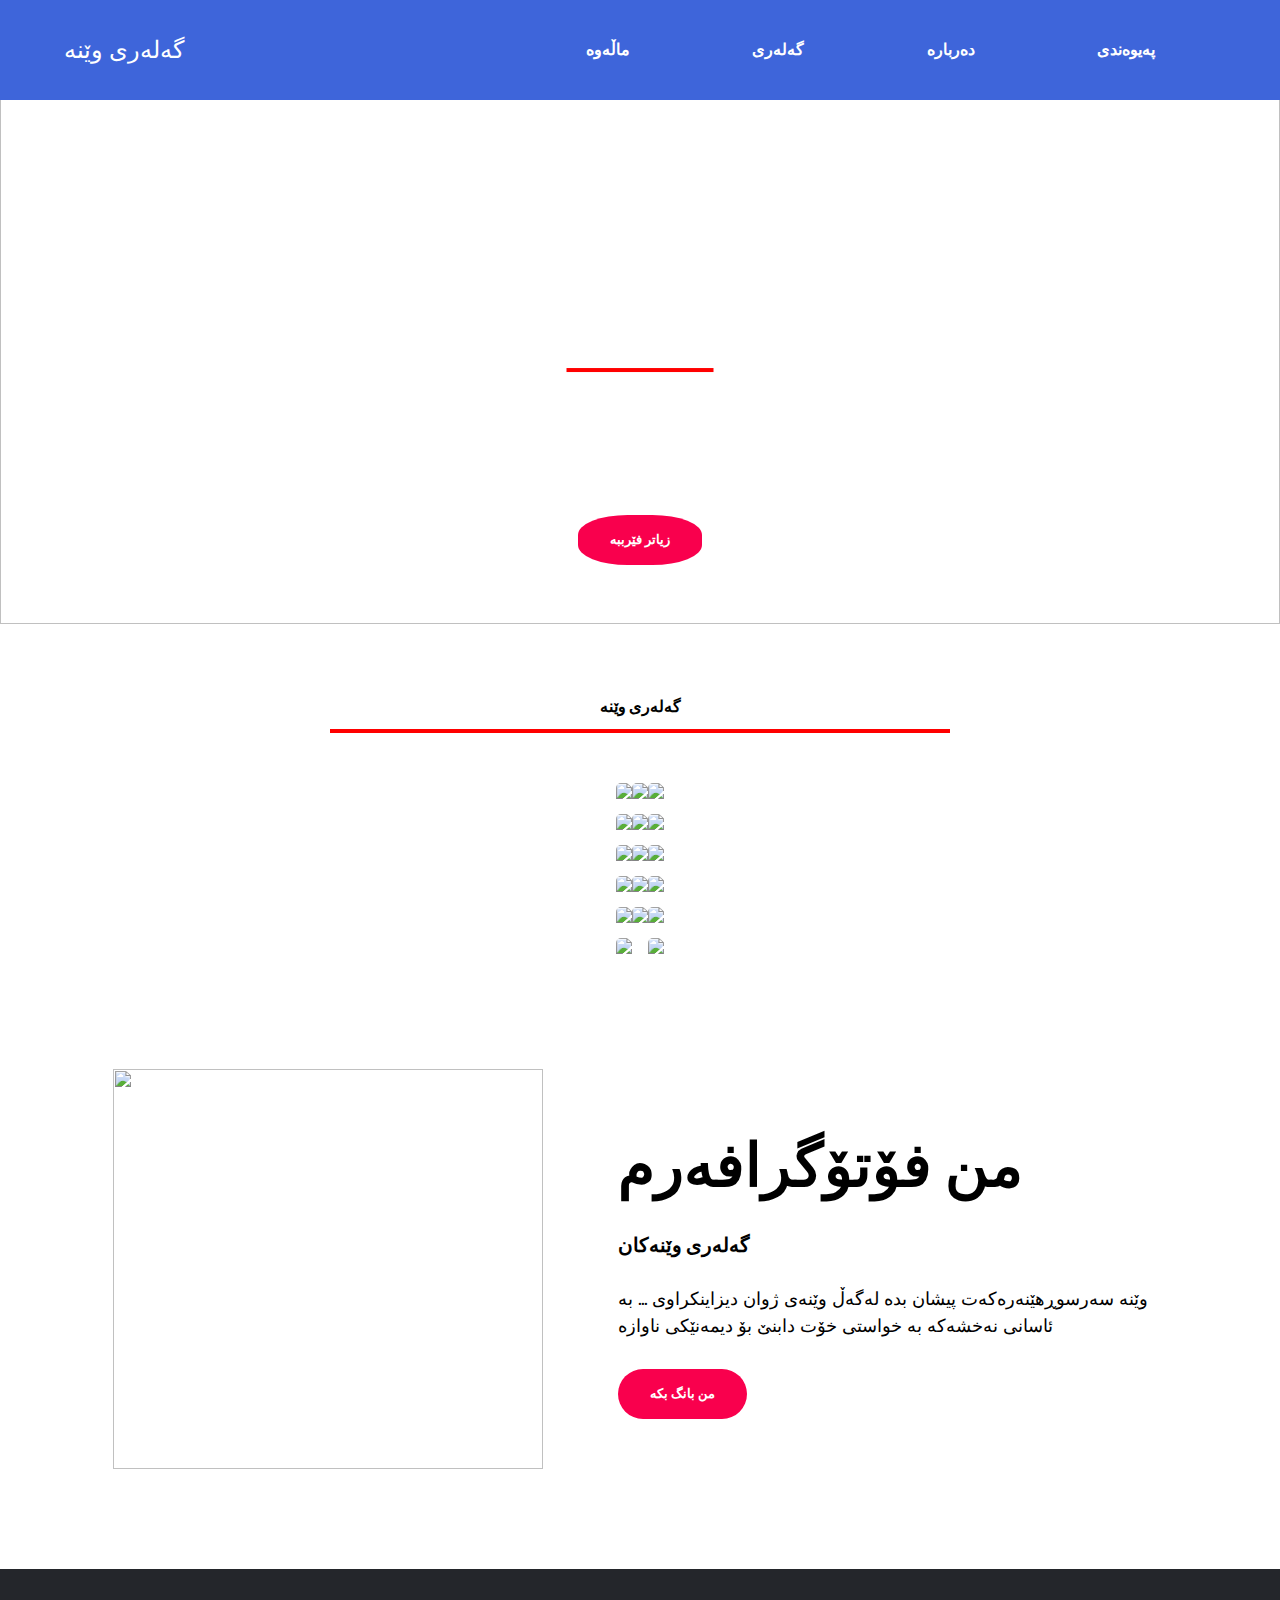
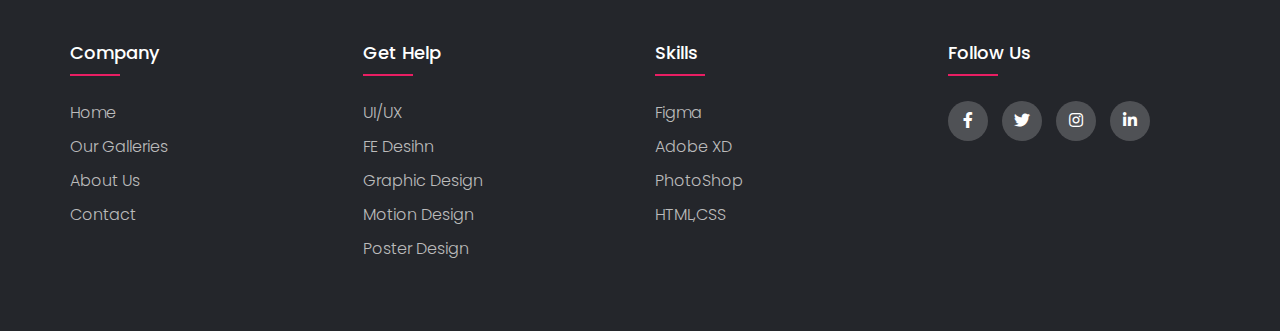
==== web.html @ 7c74590e "Add files via upload" ====
<!DOCTYPE html>
<html lang="en">
<head>
    <meta charset="UTF-8">
    <meta http-equiv="X-UA-Compatible" content="IE=edge">
    <meta name="viewport" content="width=device-width, initial-scale=1.0">
    <title>Document</title>
    <link rel="stylesheet" href="ww.css">
    <script src="https://kit.fontawesome.com/a076d05399.js" crossorigin="anonymous"></script>
    <link rel="stylesheet" type="text/css" href="https://cdnjs.cloudflare.com/ajax/libs/font-awesome/5.15.1/css/all.min.css">

</head>
<body>
    <nav>
        <input id="nav-toggle" type="checkbox">
        <div class="logo">گەلەری وێنە</div>
        <ul class="links">
            <li><a href="#home" class="nav_link">ماڵەوە</a></li>
            <li><a href="#about" class="nav_link">گەلەری</a></li>
            <li><a href="#work" class="nav_link">دەربارە</a></li>
            <li><a href="#projects" class="nav_link">پەیوەندی</a></li>
    
        </ul>
        <label for="nav-toggle" class="icon-burger">
            <div class="line"></div>
            <div class="line"></div>
            <div class="line"></div>
        </label>
    </nav>

    h1,h2,h3,h4,h5,h6 p{
      color: black ;
      }
      
    

    <img src="tree-736885__480.jpg"  id="s">
    <div class="centered" style="top: 40%;"><h5 style="color: white;">جیهانی ڕەنگاو رەنگ بگەڕێ</h5><hr class="new5"></div>
    
    <div class="centered" style="top: 50%;"><h2 style="color: white;">دیارییەکی سەرسوڕهێنەر</h2></div>
    <div class="centered" style="top: 60%;"><button style="border-radius: 40%; color: white;" >زیاتر فێرببە</button></div>
  <br><br>






   <section>
    <div class="container">
        <div class="heading">
          <h3>گەلەری وێنە</h3>
          <hr class="new4">
        </div>

        <div class="box">
          
          <div class="dream">
            <img src="1.jpg">
             <img src="2.jpg">
              <img src="3.jpg">
               <img src="4.jpg">
                <img src="5.jpg">
                <img src="7.jpg">
                
          </div>
    
            <div class="dream">
            <img src="6.jpg">
             <img src="7.jpg">
              <img src="8.jpg">
               <img src="9.jpg">
               <img src="2.jpg">
        
            
                
          </div>
    
            <div class="dream">
            <img src="11.jpg">
             <img src="12.jpg">
              <img src="13.jpg">
               <img src="14.jpg">
               <img src="15.jpg">
               <img src="5.jpg">
             
          </div>

    
        </div>
       

    
      </div>
   </section>
   
   <section class="Aboute">
    
    <div class="Main">

      <img src="back-image.jpg" width="400" height="400"  >

      <div class="Aboute-text">
        <h2>من فۆتۆگرافەرم</h2>
        <h5>گەلەری وێنەکان</h5>
        <p>وێنە سەرسوڕهێنەرەکەت پیشان بدە لەگەڵ وێنەی ژوان دیزاینکراوی ... بە ئاسانی نەخشەکە بە خواستی خۆت دابنێ بۆ دیمەنێکی ناوازە</p>
        <button type="button"> من بانگ بکە </button>

      </div>

    </div>


   </section>



   <footer class="footer">
    <div class="Container">
      <div class="row">
        <div class="footer-col">
          <h4>company</h4>
          <ul>
            <li><a href="#">Home</a></li>
            <li><a href="#">Our Galleries</a></li>
            <li><a href="#">About Us</a></li>
            <li><a href="#">Contact</a></li>
          </ul>
        </div>
        <div class="footer-col">
          <h4>Get Help</h4>
          <ul>
            <li><a href="#">UI/UX</a></li>
            <li><a href="#">FE Desihn</a></li>
            <li><a href="#">Graphic Design</a></li>
            <li><a href="#">Motion Design</a></li>
            <li><a href="#">Poster Design</a></li>
          </ul>
        </div>
        <div class="footer-col">
          <h4>Skills</h4>
          <ul>
            <li><a href="#">Figma</a></li>
            <li><a href="#">Adobe XD</a></li>
            <li><a href="#">PhotoShop</a></li>
            <li><a href="#">HTML,CSS</a></li>
          </ul>
        </div>
        <div class="footer-col">
          <h4>follow us</h4>
          <div class="social-links">
            <a href="#"><i class="fab fa-facebook-f"></i></a>
            <a href="#"><i class="fab fa-twitter"></i></a>
            <a href="#"><i class="fab fa-instagram"></i></a>
            <a href="#"><i class="fab fa-linkedin-in"></i></a>
          </div>
        </div>
      </div>
    </div>
 </footer>


    
</body>
</html>
---- ww.css ----
@import url('https://fonts.googleapis.com/css2?family=Poppins:wght@300;400;500;600;700&display=swap');


*{
    margin: 0;
    padding: 0;
    box-sizing: border-box;
    font-family: 'Poppins', sans-serif;
  }

body {
	padding: 0;
	margin: 0;
	line-height: 1.5;
	font-family: 'Poppins', sans-serif;

}

nav {
	position: fixed;
	z-index: 10;
	left: 0;
	right: 0;
	top: 0;
	font-family: 'Montserrat', sans-serif;
	padding: 0 5%;
	height: 100px;
	background-color: #3e65da;
}
nav .logo {
	float: left;
	width: 40%;
	height: 100%;
	display: flex;
	align-items: center;
	font-size: 24px;
	color: #fff;
}
nav .links {
	float: right;
	padding: 0;
	margin: 0;
	width: 60%;
	height: 100%;
	display: flex;
	justify-content: space-around;
	align-items: center;
}
nav .links li {
	list-style: none;
}
nav .links a {
	display: block;
	padding: 7px 13px;
	font-size: 16px;
	font-weight: bold;
	color: #fff;
	text-decoration: none;
}
#nav-toggle {
	position: absolute;
	top: -100px;
}
nav .icon-burger {
	display: none;
	position: absolute;
	right: 5%;
	top: 50%;
	transform: translateY(-50%);
}
nav .icon-burger .line {
	width: 30px;
	height: 5px;
	background-color: #fff;
	margin: 5px;
	border-radius: 3px;
	transition: all .3s ease-in-out;
}

@media screen and (max-width: 768px) {
	nav .logo {
		float: none;
		width: auto;
		justify-content: center;
	}
	nav .links {
		float: none;
		position: fixed;
		z-index: 9;
		left: 0;
		right: 0;
		top: 100px;
		bottom: 100%;
		width: auto;
		height: auto;
		flex-direction: column;
		justify-content: space-evenly;
		background-color: rgba(0,0,0,.8);
		overflow: hidden;
		box-sizing: border-box;
		transition: all .5s ease-in-out;
	}
	nav .links a {
		font-size: 20px;
	}
	nav :checked ~ .links {
		bottom: 0;
	}
	nav .icon-burger {
		display: block;
	}
	nav :checked ~ .icon-burger .line:nth-child(1) {
		transform: translateY(10px) rotate(225deg);
	}
	nav :checked ~ .icon-burger .line:nth-child(3) {
		transform: translateY(-10px) rotate(-225deg);
	}
	nav :checked ~ .icon-burger .line:nth-child(2) {
		opacity: 0;
	}
	
}
.nav_link:hover{
	color: #f9004d;
}

	

#s{
    width: 100%;
    height: 600px;
}

.centered {
    position: absolute;
    top: 50%;
    left: 50%;
    transform: translate(-50%, -50%);
}  
button{
    background-color: rgb(218, 90, 90);
    
}
hr.new5 {
    border: 2px solid red;
    width: 100%;
  }

  hr.new4 {
    border: 2px solid red;
    width: 100%;
  }

.container{
    display: flex;
    flex-direction: column;
    justify-content: center;
    align-items: center;
    text-align: center;
    margin: 40px 20px 0 20px;
  }
  
  .container .heading{
    width: 50%;
    padding-bottom: 50px;
  }
  .container .heading h3{
    font-size: 3em;
    font-weight: bolder;
    padding-bottom: 10px;
   
  }
  
  .container .heading h3 span{
    font-weight: 100;
  }
  .container .box{
   display: flex;
   flex-direction: row;
   justify-content: space-between;
  }
  
  .container .box .dream{
    display: flex;
    flex-direction: column;
    width: 32.5%;
  }
  
  .container .box .dream img{
    width: 100%;
    padding-bottom: 15px;
    border-radius: 5px;
  }
  
  .container .btn{
    margin: 40px 0 70px 0;
    background: #222;
    padding: 15px 40px ;
    border-radius: 5px;
  }
  
  
  @media only screen and (max-width: 769px){
      .container .box{
     flex-direction: column;
    }
  
  .container .box .dream{
    width: 100%;
  }
  
  
  
  
  
  }
  
  @media only screen and (max-width: 643px){

  .container .heading{
    width: 100%;
  }}

  .container .heading h3{
    font-size: 1em;
  
  }
  
.hero{
	display: flex;
	align-items: center;
	justify-content: center;
	color: white;
	text-align: center;

background-image: url(back-image.jpg);

  
  }
  
 .Aboute{
	max-width: 100%;
	padding: 100px 0px;
	background-image: url(photo.jpg) ;
 }
.Aboute img{
	height: 400px;
	width: 430px;

}
.Aboute-text{
	width: 550px;
}
.Main{
	width: 1130px;
	max-width: 95%;
	margin: 0 auto;
	display: flex;
	align-items: center;
	justify-content: space-around;
}
.Aboute-text h2{
	color: black;
	font-size: 60px;
	margin-bottom: 20px;
}
.Aboute-text h5{
	color: black;
	letter-spacing: 2px;
	font-size: 20px;
	margin-bottom: 25px;
}
.Aboute-text p{
color: black;
letter-spacing: 1px;
font-size: 18px;
margin-bottom: 30px;

}
button{
background-color: #f9004d;
color: white;
text-decoration: none;
border: 2px solid transparent;
font-weight: bold;
padding: 13px 30px;
border-radius: 30px;
transition: .4s;
}
button:hover{
	background-color: transparent;
	border: 2px solid  #f9004d;
	cursor: pointer;
}
 .Container{
	max-width: 1170px;
	margin:auto;
}
.row{
	display: flex;
	flex-wrap: wrap;
}
ul{
	list-style: none;
}
.footer{
	background-color: #24262b;
    padding: 70px 0;
}
.footer-col{
   width: 25%;
   padding: 0 15px;
}
.footer-col h4{
	font-size: 18px;
	color: #ffffff;
	text-transform: capitalize;
	margin-bottom: 35px;
	font-weight: 500;
	position: relative;
}
.footer-col h4::before{
	content: '';
	position: absolute;
	left:0;
	bottom: -10px;
	background-color: #e91e63;
	height: 2px;
	box-sizing: border-box;
	width: 50px;
}
.footer-col ul li:not(:last-child){
	margin-bottom: 10px;
}
.footer-col ul li a{
	font-size: 16px;
	text-transform: capitalize;
	color: #ffffff;
	text-decoration: none;
	font-weight: 300;
	color: #bbbbbb;
	display: block;
	transition: all 0.3s ease;
}
.footer-col ul li a:hover{
	color: #ffffff;
	padding-left: 8px;
}
.footer-col .social-links a{
	display: inline-block;
	height: 40px;
	width: 40px;
	background-color: rgba(255,255,255,0.2);
	margin:0 10px 10px 0;
	text-align: center;
	line-height: 40px;
	border-radius: 50%;
	color: #ffffff;
	transition: all 0.5s ease;
}
.footer-col .social-links a:hover{
	color: #24262b;
	background-color: #ffffff;
}

/*responsive*/
@media(max-width: 767px){
  .footer-col{
    width: 50%;
    margin-bottom: 30px;
}
}
@media(max-width: 574px){
  .footer-col{
    width: 100%;
}}
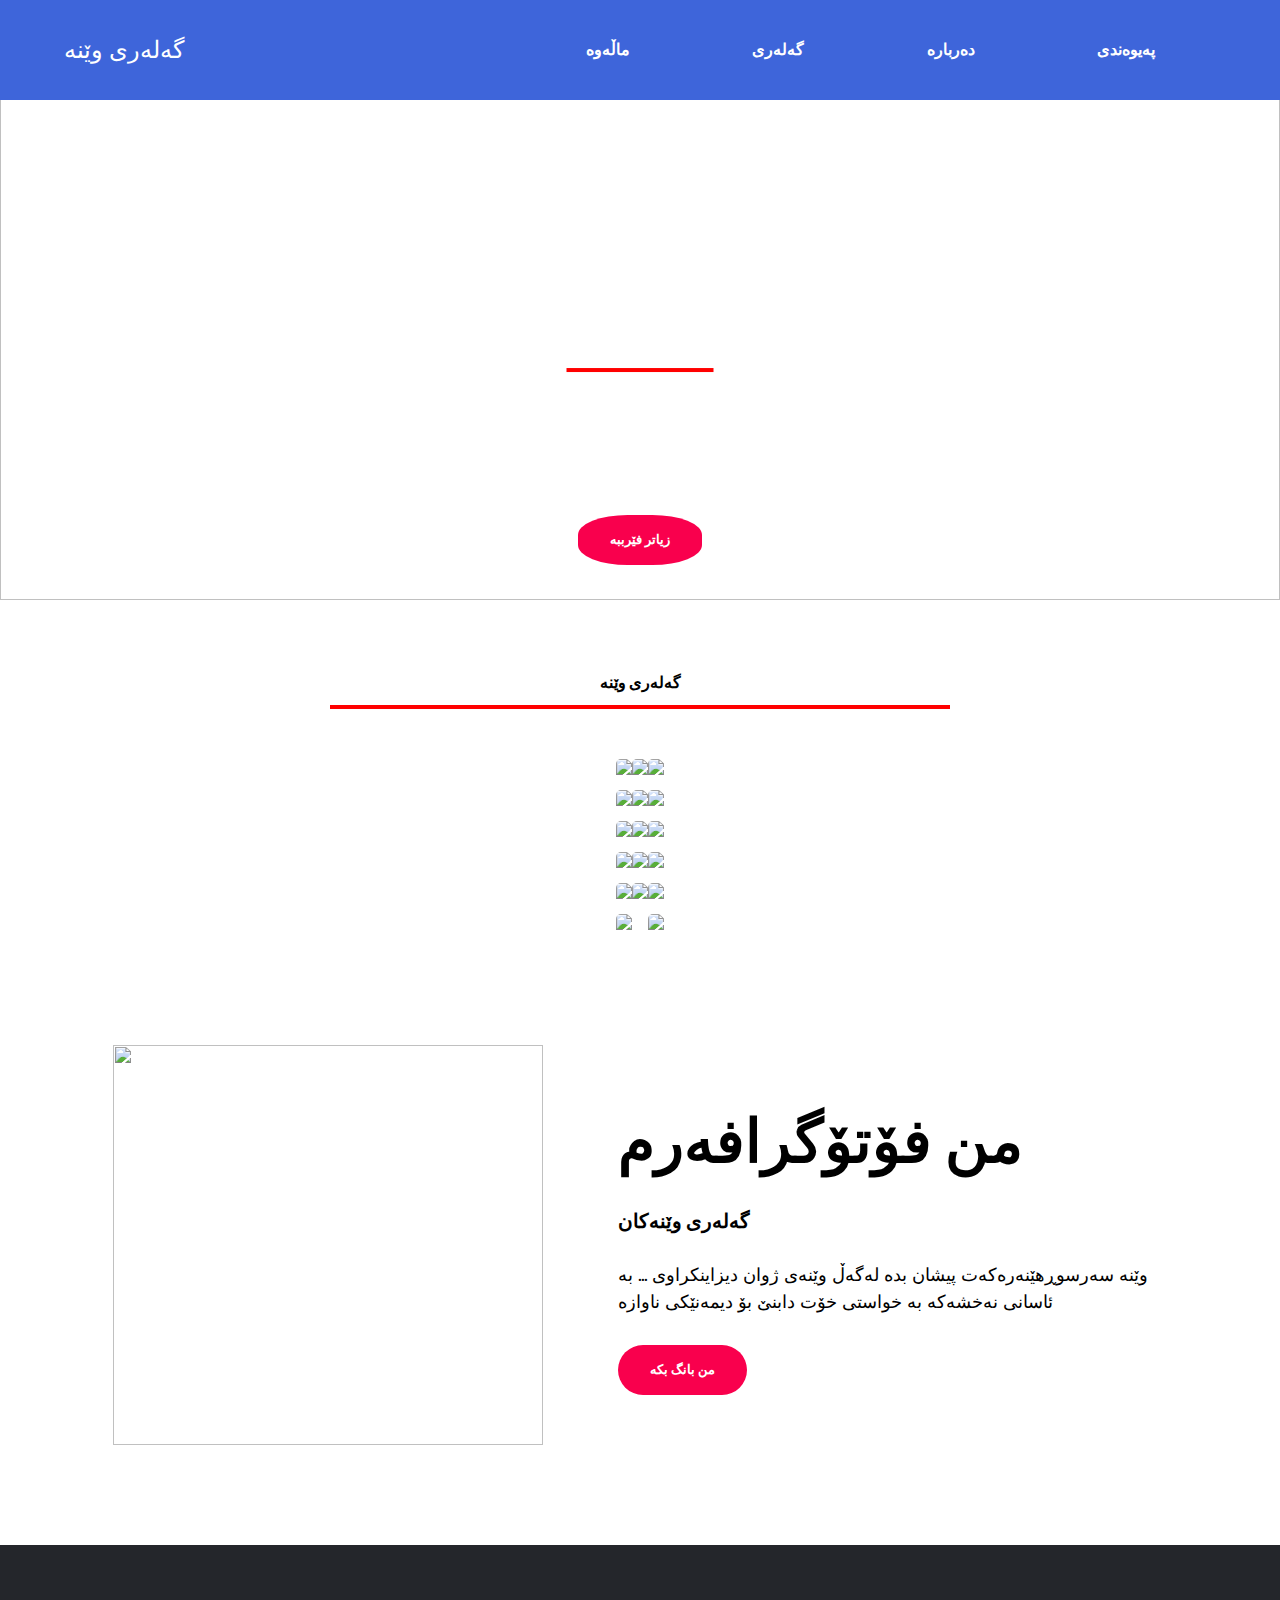
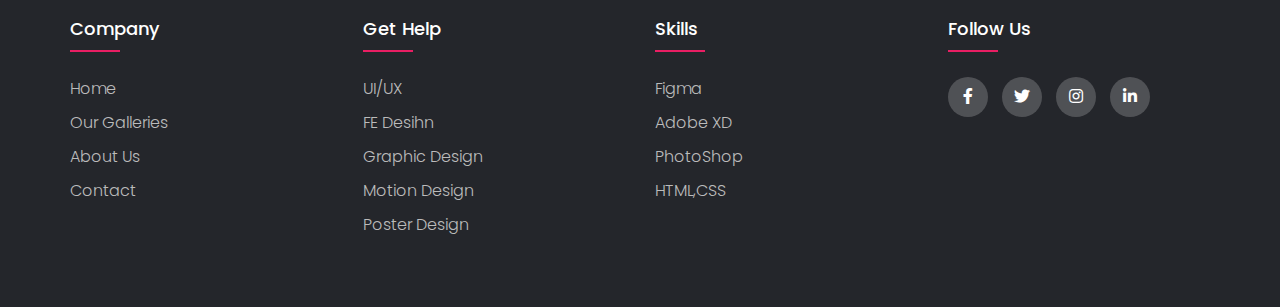
==== commit 63870f22: "web.html" ====
--- a/web.html
+++ b/web.html
@@ -28,9 +28,7 @@
         </label>
     </nav>
 
-    h1,h2,h3,h4,h5,h6 p{
-      color: black ;
-      }
+    
       
     
 
@@ -162,4 +160,4 @@
 
     
 </body>
-</html>+</html>
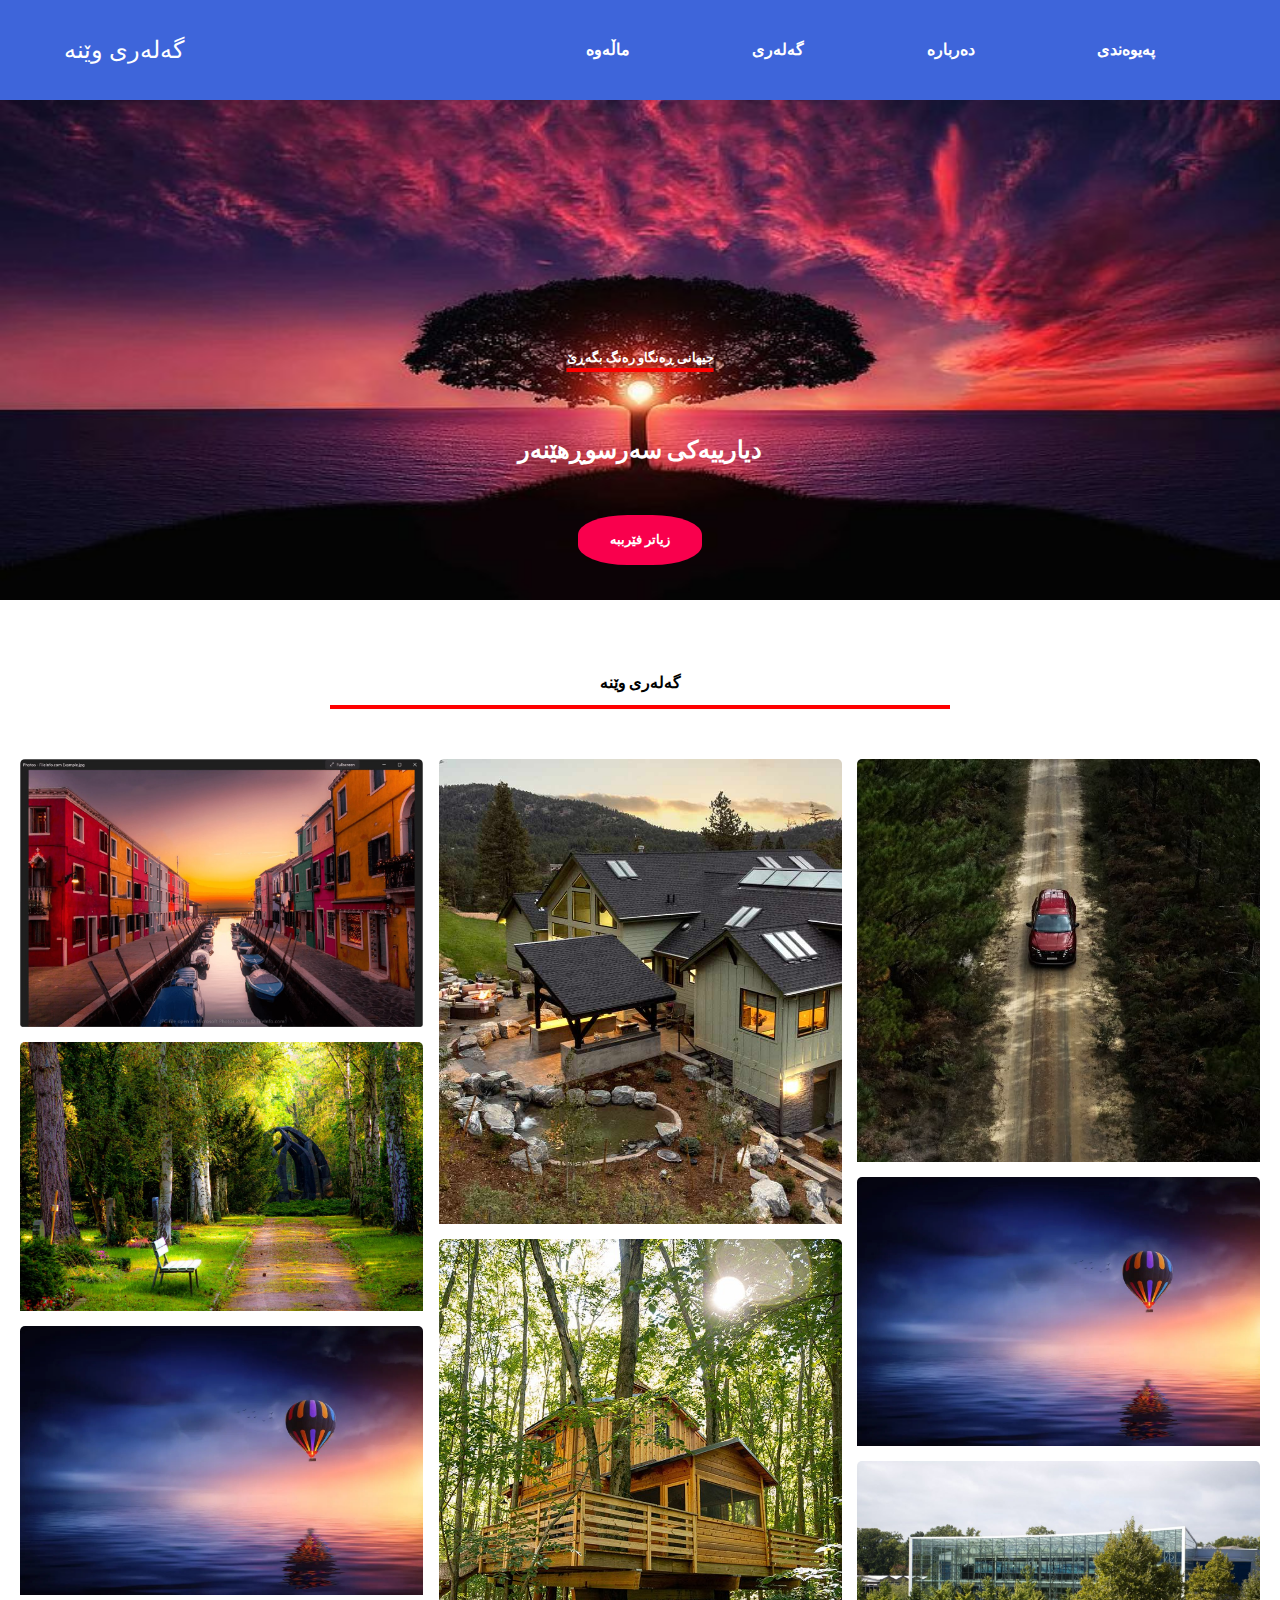
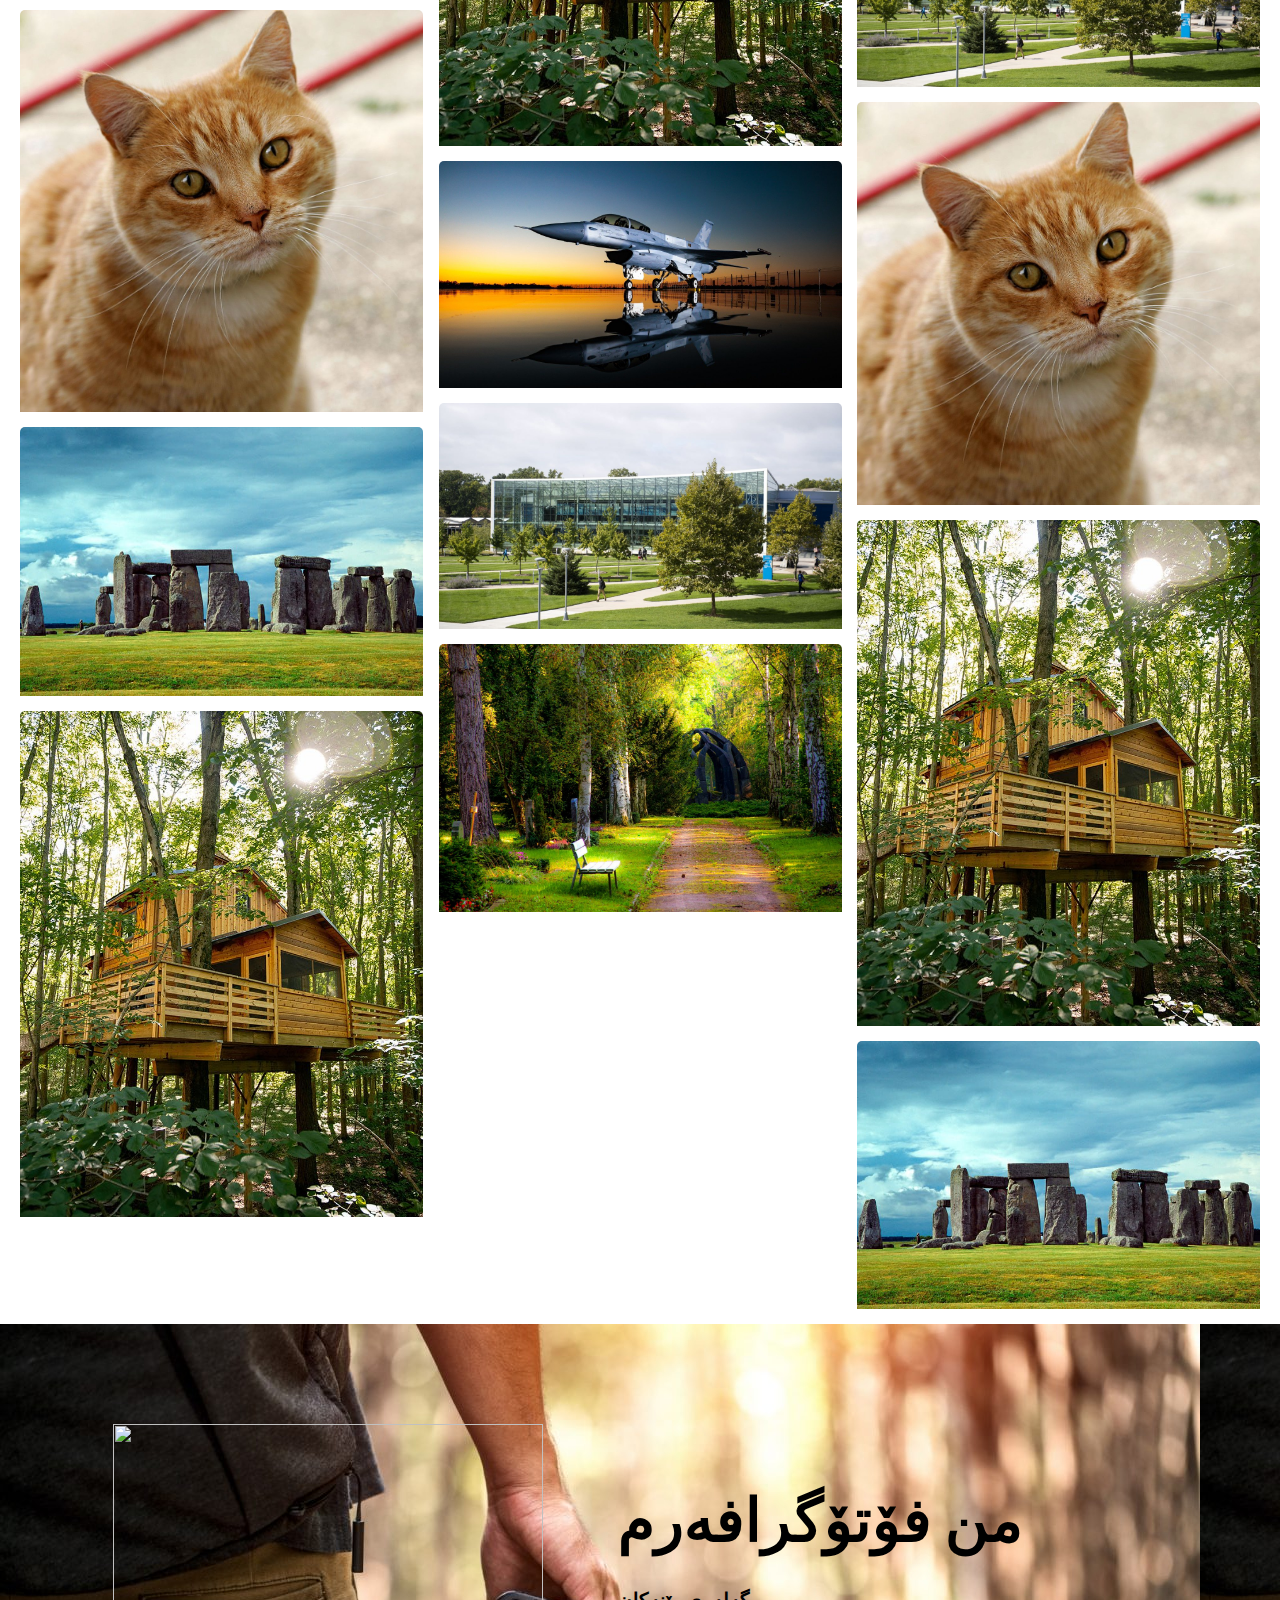
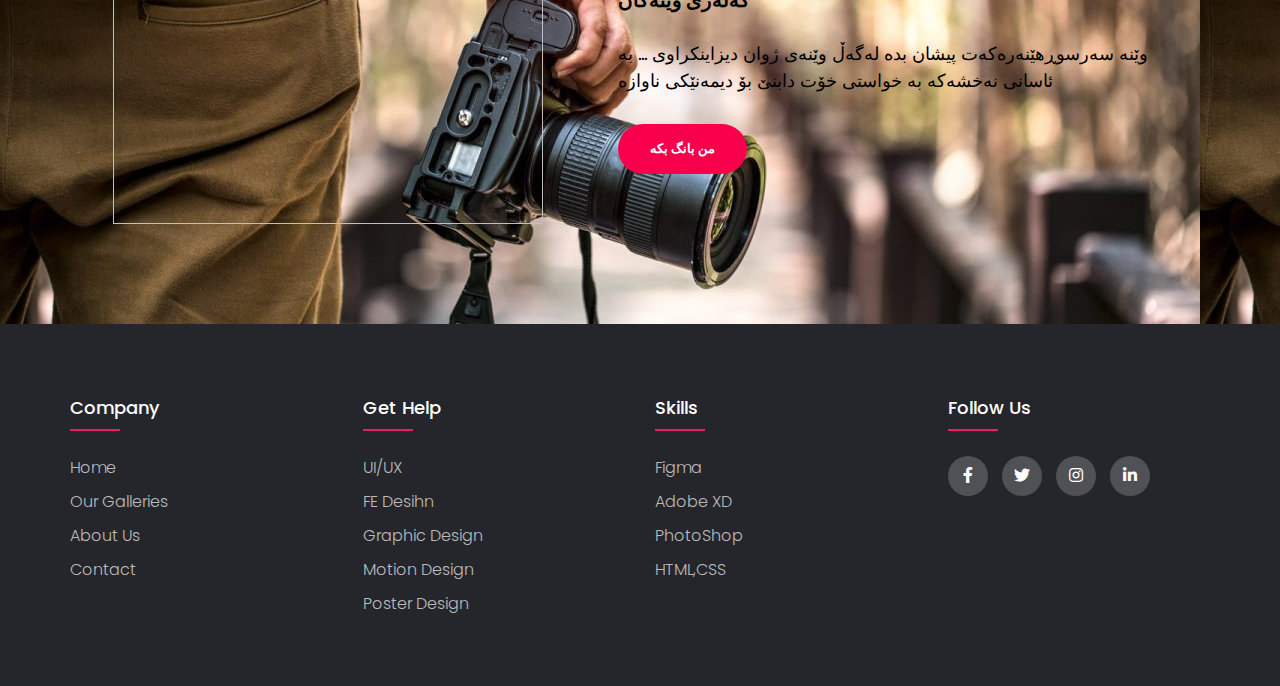
==== commit e7d03f86: "Update web.html" ====
--- a/web.html
+++ b/web.html
@@ -32,7 +32,7 @@
       
     
 
-    <img src="tree-736885__480.jpg"  id="s">
+    <img src="tree-736885__480.jpg.jpeg"  id="s">
     <div class="centered" style="top: 40%;"><h5 style="color: white;">جیهانی ڕەنگاو رەنگ بگەڕێ</h5><hr class="new5"></div>
     
     <div class="centered" style="top: 50%;"><h2 style="color: white;">دیارییەکی سەرسوڕهێنەر</h2></div>
@@ -54,33 +54,33 @@
         <div class="box">
           
           <div class="dream">
-            <img src="1.jpg">
-             <img src="2.jpg">
-              <img src="3.jpg">
-               <img src="4.jpg">
-                <img src="5.jpg">
-                <img src="7.jpg">
+            <img src="1.jpg.jpeg">
+             <img src="2.jpg.jpeg">
+              <img src="3.jpg.jpeg">
+               <img src="4.jpg.jpeg">
+                <img src="5.jpg.jpeg">
+                <img src="7.jpg.jpeg">
                 
           </div>
     
             <div class="dream">
-            <img src="6.jpg">
-             <img src="7.jpg">
-              <img src="8.jpg">
-               <img src="9.jpg">
-               <img src="2.jpg">
+            <img src="6.jpg.jpeg">
+             <img src="7.jpg.jpeg">
+              <img src="8.jpg.jpeg">
+               <img src="9.jpg.jpeg">
+               <img src="2.jpg.jpeg">
         
             
                 
           </div>
     
             <div class="dream">
-            <img src="11.jpg">
-             <img src="12.jpg">
-              <img src="13.jpg">
-               <img src="14.jpg">
-               <img src="15.jpg">
-               <img src="5.jpg">
+            <img src="11.jpg.jpeg">
+             <img src="3.jpg.jpeg">
+              <img src="9.jpg.jpeg">
+               <img src="4.jpg.jpeg">
+               <img src="7.jpg.jpeg">
+               <img src="5.jpg.jpeg">
              
           </div>
 
--- a/ww.css
+++ b/ww.css
@@ -233,7 +233,7 @@
 	color: white;
 	text-align: center;
 
-background-image: url(back-image.jpg);
+background-image: url(back-image.jpg.jpeg);
 
   
   }
@@ -241,7 +241,7 @@
  .Aboute{
 	max-width: 100%;
 	padding: 100px 0px;
-	background-image: url(photo.jpg) ;
+	background-image: url(photo.jpg.jpeg) ;
  }
 .Aboute img{
 	height: 400px;
